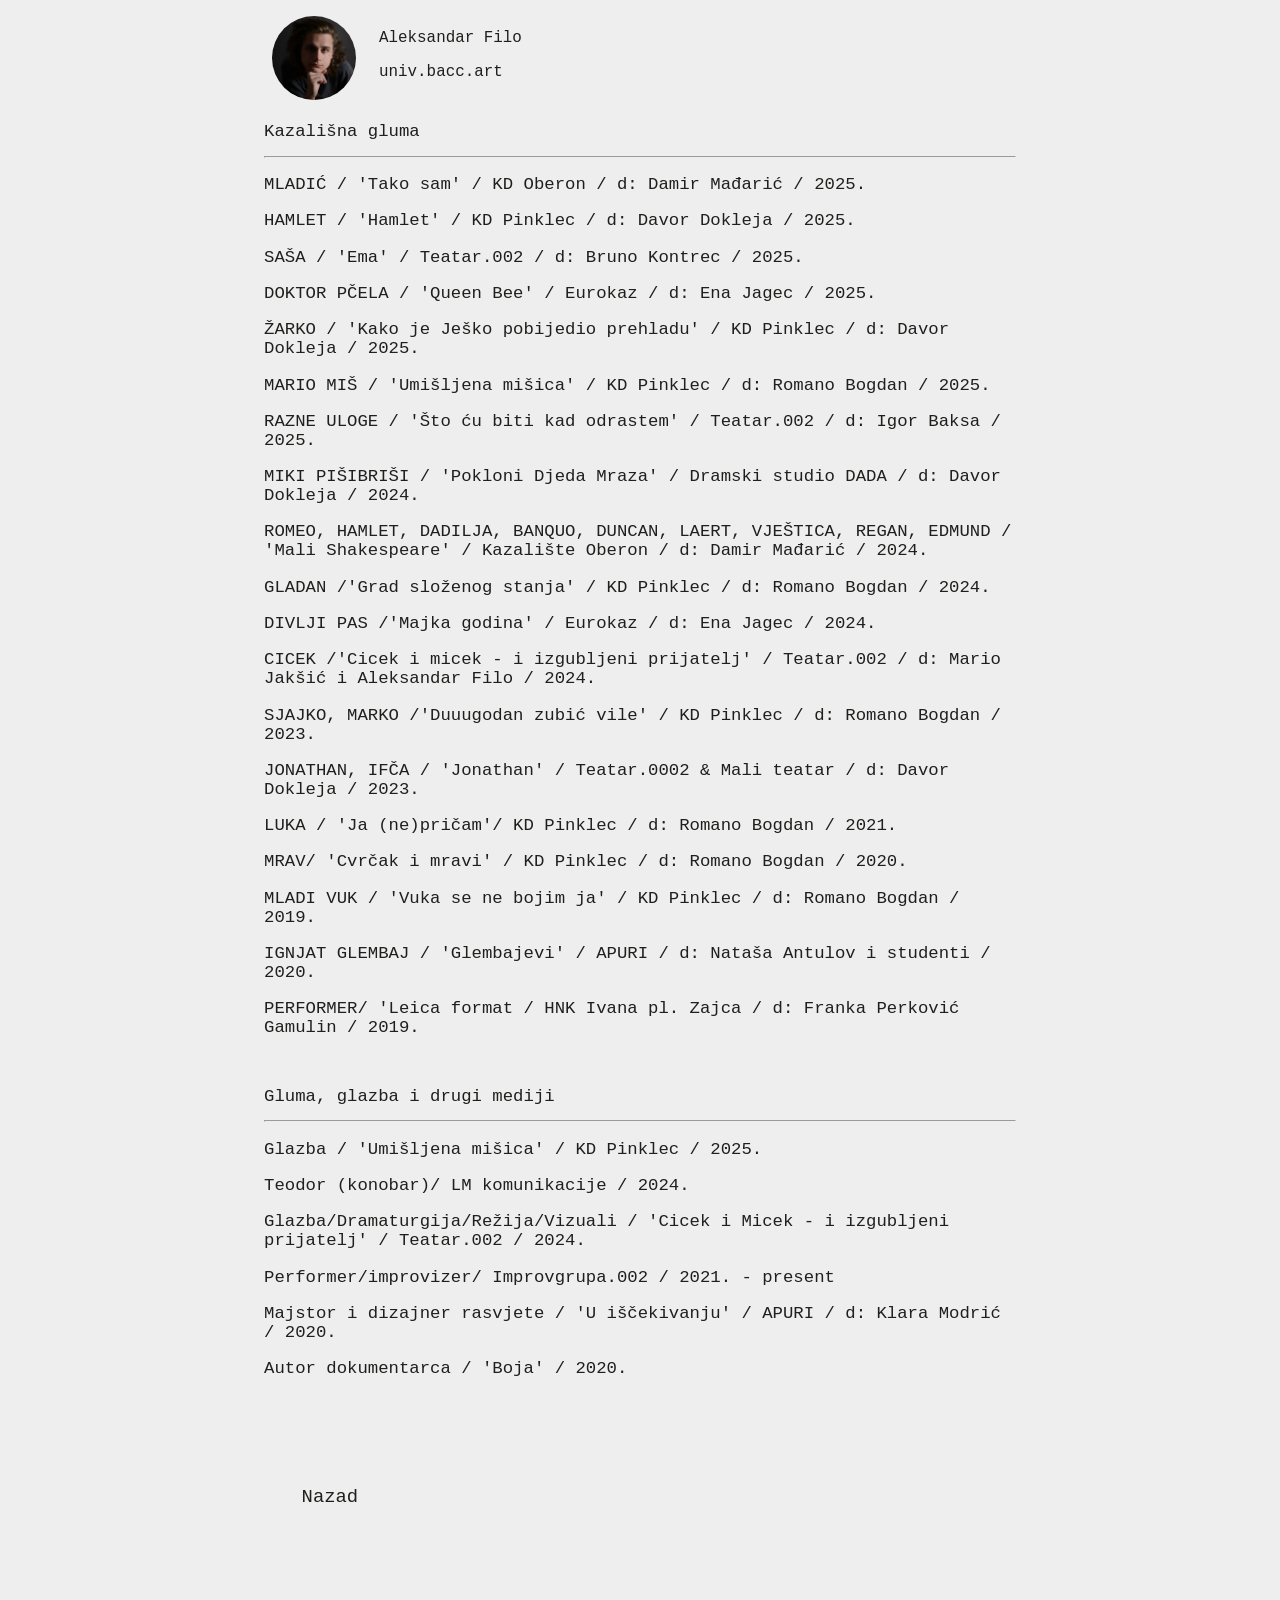
==== biografija.html @ 32465e94 "1 1" ====
<!DOCTYPE html>
<html lang="en">
	<head>
		<meta charset="UTF-8" />
		<meta name="viewport" content="width=device-width, initial-scale=1.0" />

		<link rel="stylesheet" href="css/ostalo.css" />
		<title>Biografija</title>
	</head>
	<body>
		<div id="onogore">
			<img src="slike/za_portfolio/11.1.jpg" alt="profilna" id="pro" />
			<div>
				<p>Aleksandar Filo</p>
				<p>univ.bacc.art</p>
			</div>
		</div>

		<h2>Kazališna gluma</h2>
		<hr />

		<p>MLADIĆ / 'Tako sam' / KD Oberon / d: Damir Mađarić / 2025.</p>
		<p>HAMLET / 'Hamlet' / KD Pinklec / d: Davor Dokleja / 2025.</p>
		<p>SAŠA / 'Ema' / Teatar.002 / d: Bruno Kontrec / 2025.</p>
		<p>DOKTOR PČELA / 'Queen Bee' / Eurokaz / d: Ena Jagec / 2025.</p>
		<p>
			ŽARKO / 'Kako je Ješko pobijedio prehladu' / KD Pinklec / d: Davor Dokleja
			/ 2025.
		</p>
		<p>
			MARIO MIŠ / 'Umišljena mišica' / KD Pinklec / d: Romano Bogdan / 2025.
		</p>
		<p>
			RAZNE ULOGE / 'Što ću biti kad odrastem' / Teatar.002 / d: Igor Baksa /
			2025.
		</p>
		<p>
			MIKI PIŠIBRIŠI / 'Pokloni Djeda Mraza' / Dramski studio DADA / d: Davor
			Dokleja / 2024.
		</p>
		<p>
			ROMEO, HAMLET, DADILJA, BANQUO, DUNCAN, LAERT, VJEŠTICA, REGAN, EDMUND /
			'Mali Shakespeare' / Kazalište Oberon / d: Damir Mađarić / 2024.
		</p>
		<p>
			GLADAN /'Grad složenog stanja' / KD Pinklec / d: Romano Bogdan / 2024.
		</p>
		<p>DIVLJI PAS /'Majka godina' / Eurokaz / d: Ena Jagec / 2024.</p>
		<p>
			CICEK /'Cicek i micek - i izgubljeni prijatelj' / Teatar.002 / d: Mario
			Jakšić i Aleksandar Filo / 2024.
		</p>
		<p>
			SJAJKO, MARKO /'Duuugodan zubić vile' / KD Pinklec / d: Romano Bogdan /
			2023.
		</p>
		<p>
			JONATHAN, IFČA / 'Jonathan' / Teatar.0002 & Mali teatar / d: Davor Dokleja
			/ 2023.
		</p>
		<p>LUKA / 'Ja (ne)pričam'/ KD Pinklec / d: Romano Bogdan / 2021.</p>
		<p>MRAV/ 'Cvrčak i mravi' / KD Pinklec / d: Romano Bogdan / 2020.</p>
		<p>
			MLADI VUK / 'Vuka se ne bojim ja' / KD Pinklec / d: Romano Bogdan / 2019.
		</p>
		<p>
			IGNJAT GLEMBAJ / 'Glembajevi' / APURI / d: Nataša Antulov i studenti /
			2020.
		</p>
		<p>
			PERFORMER/ 'Leica format / HNK Ivana pl. Zajca / d: Franka Perković
			Gamulin / 2019.
		</p>
		<br />

		<h2>Gluma, glazba i drugi mediji</h2>
		<hr />

		<p>Glazba / 'Umišljena mišica' / KD Pinklec / 2025.</p>
		<p>Teodor (konobar)/ LM komunikacije / 2024.</p>
		<p>
			Glazba/Dramaturgija/Režija/Vizuali / 'Cicek i Micek - i izgubljeni
			prijatelj' / Teatar.002 / 2024.
		</p>
		<p>Performer/improvizer/ Improvgrupa.002 / 2021. - present</p>
		<p>
			Majstor i dizajner rasvjete / 'U iščekivanju' / APURI / d: Klara Modrić /
			2020.
		</p>
		<p>Autor dokumentarca / 'Boja' / 2020.</p>
		<br />
		<br />
		<br />
		<br />
		<br />
		<a href="index.html">Nazad</a>
	</body>
</html>
---- css/ostalo.css ----
* {
	font-family: monospace;
	font-weight: 500;
	font-size: 1.1em;
	color: #1f1f1d;
	background-color: #eee;

	padding: 0;
	box-sizing: border-box;
}

html {
	margin-left: 20%;
	margin-right: 20%;
	margin-bottom: 20%;
}

#pro {
	width: 100px;
	height: auto;
	border-radius: 50%;
}
#galerija {
	padding: 5%;
	column-count: 3;
	column-gap: 10px;
}
#kontakt {
	margin-top: 20%;
}

@media (min-width: 1300px) {
	#galerija {
		column-count: 3;
	}
}

@media (max-width: 1300px) {
	#galerija {
		column-count: 2;
	}
}

@media (max-width: 600px) {
	#galerija {
		column-count: 1;
	}
	html {
		margin-left: 5%;
		margin-right: 5%;
	}
	iframe {
		aspect-ratio: 16 / 9;
		height: 100%;
		width: 100%;
	}
}

img {
	width: 100%;
	height: auto;
	padding: 8px;
}

iframe {
	aspect-ratio: 16 / 9;
	height: 50%;
	width: 50%;
}
video {
	max-width: 50vh;
	display: inline-block;
	margin-top: 10%;
	margin-left: 5%;
}

a {
	font-size: 1.2em;
	text-decoration: none;
	padding: 5%;
}
#onogore {
	display: flex;
	flex-direction: row;
	flex-wrap: wrap;
}
#onogore div {
	padding-left: 2%;
	padding-top: 0.7%;
}

#onogore div p {
	font-size: smaller;
	margin-bottom: 0;
}
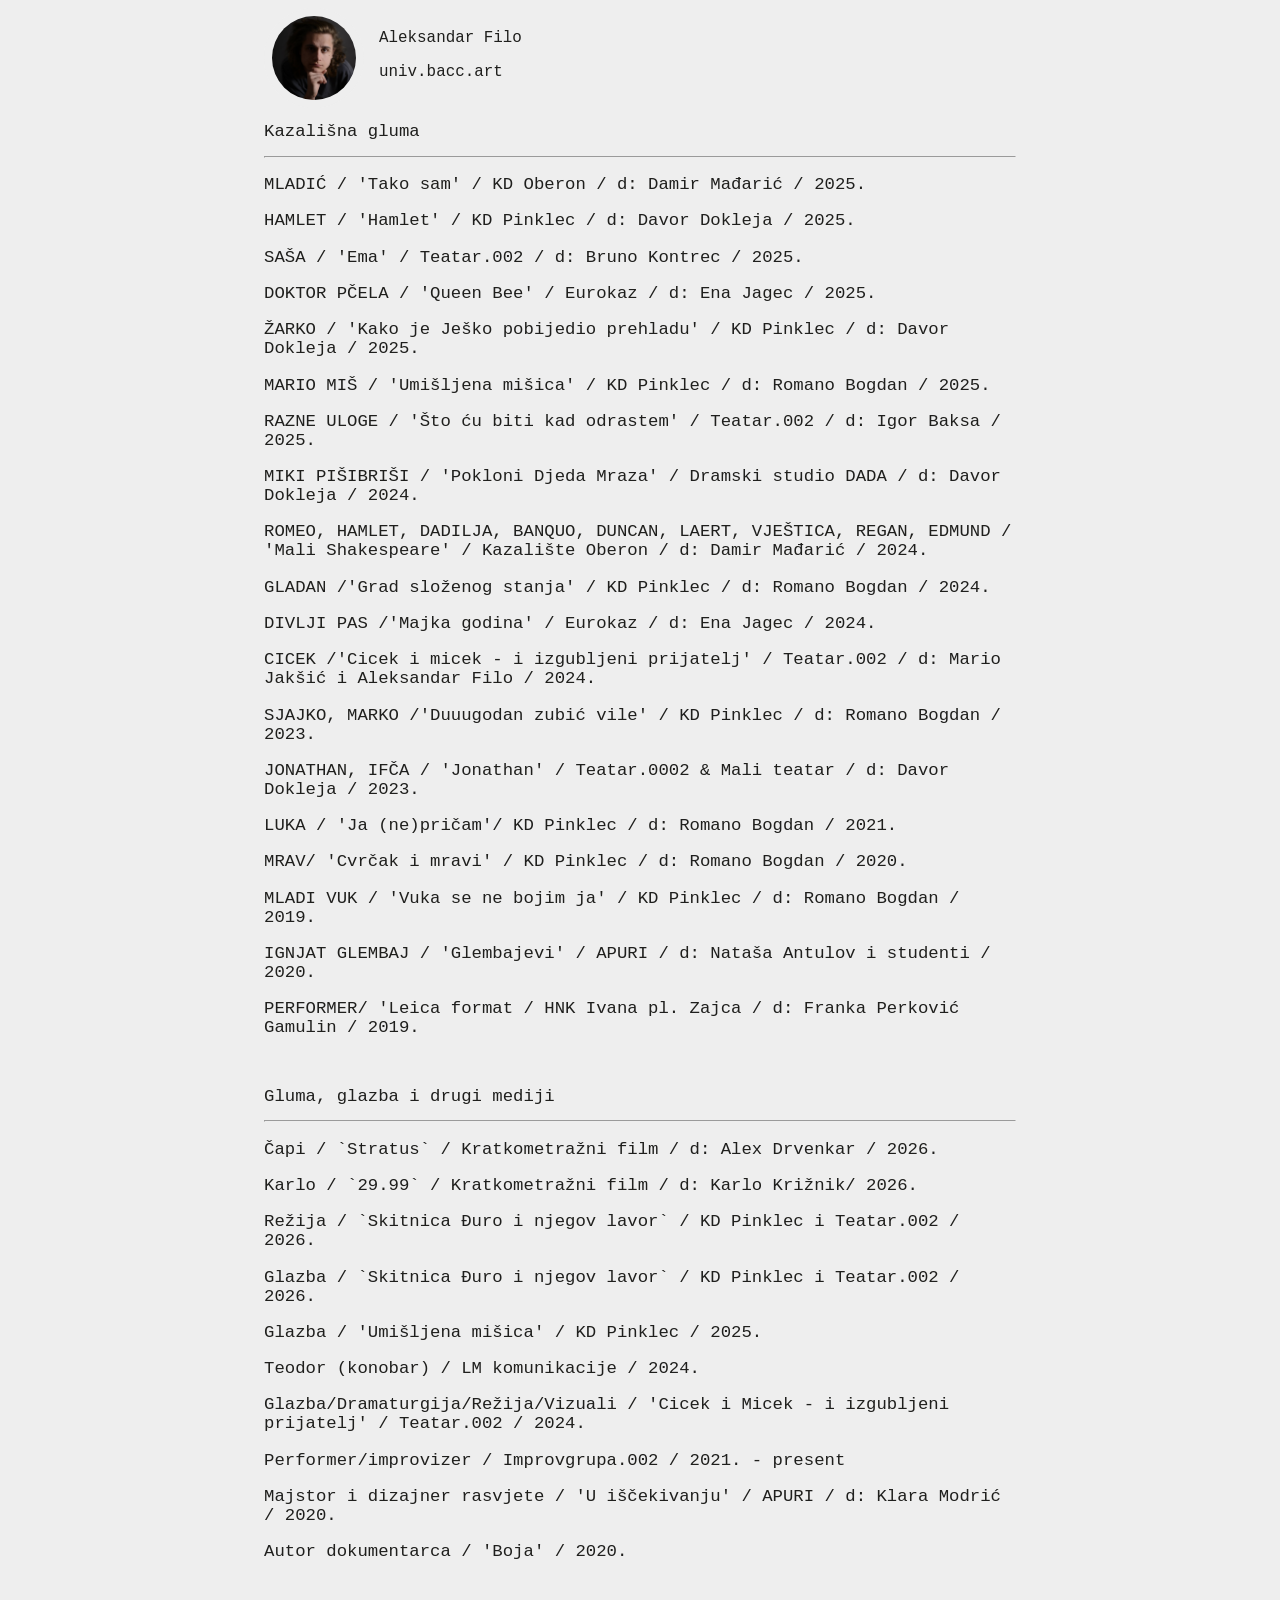
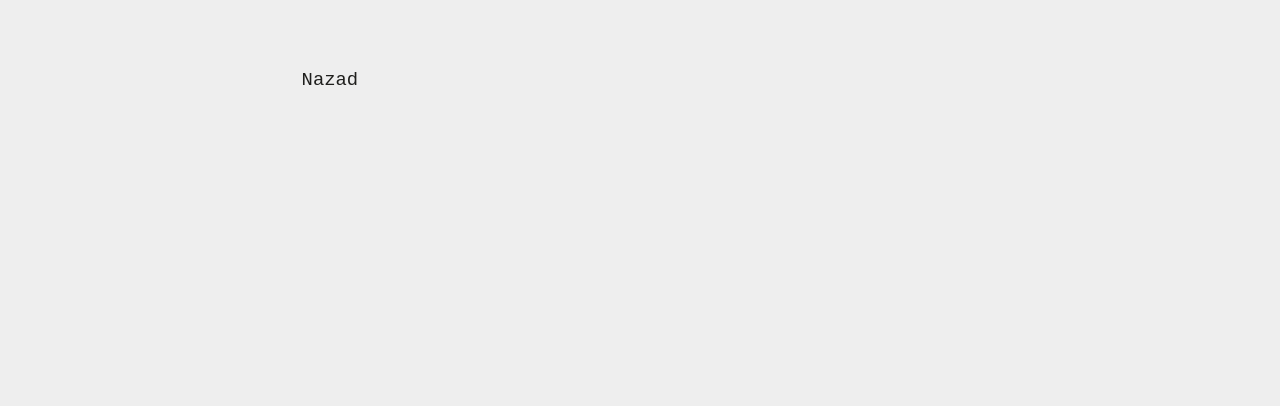
==== commit 1aa5d323: "novo novo" ====
--- a/biografija.html
+++ b/biografija.html
@@ -76,13 +76,17 @@
 		<h2>Gluma, glazba i drugi mediji</h2>
 		<hr />
 
+		<p>Čapi / `Stratus` / Kratkometražni film / d: Alex Drvenkar / 2026.</p>
+		<p>Karlo / `29.99` / Kratkometražni film / d: Karlo Križnik/ 2026.</p>
+		<p>Režija / `Skitnica Đuro i njegov lavor` / KD Pinklec i Teatar.002 / 2026.</p>
+		<p>Glazba / `Skitnica Đuro i njegov lavor` / KD Pinklec i Teatar.002 / 2026.</p>
 		<p>Glazba / 'Umišljena mišica' / KD Pinklec / 2025.</p>
-		<p>Teodor (konobar)/ LM komunikacije / 2024.</p>
+		<p>Teodor (konobar) / LM komunikacije / 2024.</p>
 		<p>
 			Glazba/Dramaturgija/Režija/Vizuali / 'Cicek i Micek - i izgubljeni
 			prijatelj' / Teatar.002 / 2024.
 		</p>
-		<p>Performer/improvizer/ Improvgrupa.002 / 2021. - present</p>
+		<p>Performer/improvizer / Improvgrupa.002 / 2021. - present</p>
 		<p>
 			Majstor i dizajner rasvjete / 'U iščekivanju' / APURI / d: Klara Modrić /
 			2020.
--- a/css/ostalo.css
+++ b/css/ostalo.css
@@ -93,3 +93,24 @@
 	font-size: smaller;
 	margin-bottom: 0;
 }
+
+#galerija {
+	display: grid;
+
+	/* 3 images per row */
+	grid-template-columns: repeat(3, 1fr);
+
+	gap: 10px;
+}
+
+#galerija img {
+	width: 100%;
+	height: auto;
+	display: block;
+}
+
+#galerija {
+	display: grid;
+	grid-template-columns: repeat(auto-fit, minmax(200px, 1fr));
+	gap: 10px;
+}
